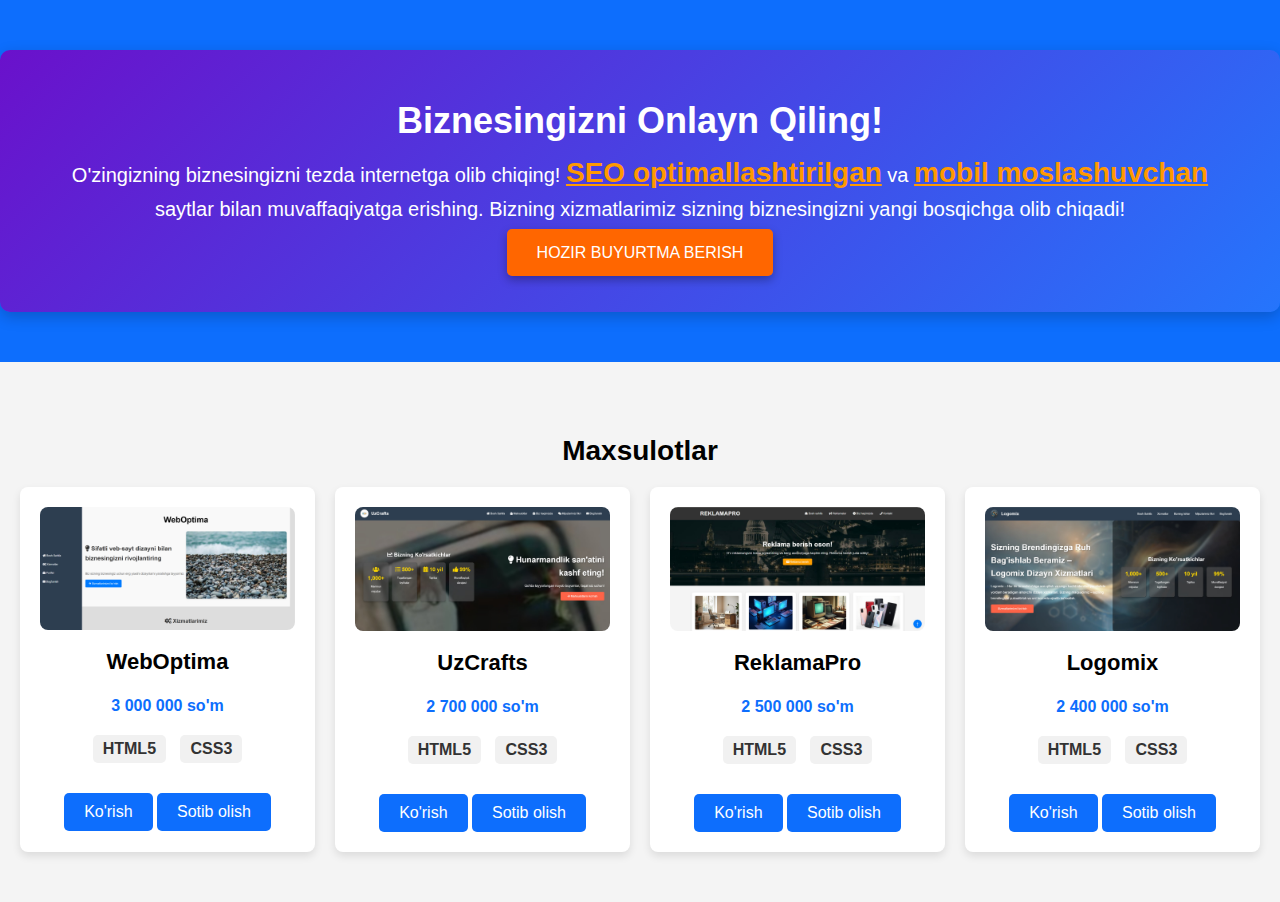
==== index.html @ 4760d8c3 "husniddinjabborov" ====
<!DOCTYPE html>
<html lang="uz">

<head>
    <meta charset="UTF-8">
    <meta name="viewport" content="width=device-width, initial-scale=1.0">
    <meta name="description"
        content="Biznesingizni rivojlantirish uchun mukammal SEO optimallashtirilgan, mobil moslashuvchan va zamonaviy dizaynga ega web saytlarni yaratamiz. Tez yuklanish va foydalanuvchilar uchun intuitiv interfeys bilan saytlaringiz Google qidiruvlarida yuqori o‘rinlarda chiqadi, mijozlaringizga ajoyib tajriba taqdim etadi. Eng so‘nggi texnologiyalar va professional dizayn bilan onlayn muvaffaqiyatga erishing.">
    <meta name="keywords"
        content="web saytlar yaratish, biznes saytlar, sayt sotish, SEO optimizatsiyasi, HTML, CSS, zamonaviy web dizayn, mobil versiya, e-commerce saytlar, shaxsiy blog yaratish, portfoliyo saytlar, SEO xizmatlari, responsiv dizayn, foydalanuvchi tajribasi, onlayn do‘kon, yuqori konversiya, professional sayt dizayni, SEO optimallashtirish strategiyasi">
    <meta name="subject"
        content="Biznesingizni rivojlantirish uchun SEO optimallashtirilgan, mobil moslashuvchan va zamonaviy dizaynga ega web saytlar sotish. Onlayn mavjudlikni kuchaytirish va raqobatbardosh ustunlikni qo‘lga kiritish uchun mukammal saytlar yaratish xizmatlari.">
    <meta name="copyright" content="Husniddin Jabborov">
    <meta name="language" content="uz">
    <meta name="robots" content="index,follow">
    <meta name="revised" content="Monday, February 3rd, 2025, 10:00 am"> <!-- yangilashni sanasi -->
    <meta name="abstract"
        content="Biznesingiz uchun mukammal SEO optimallashtirilgan, mobil moslashuvchan va zamonaviy dizaynga ega web saytlarni sotish xizmati. Yangi veb-sayt yaratish, mavjud saytni yangilash va biznesingizni onlayn muvaffaqiyatga erishish uchun sifatli xizmatlar.">

    <meta name="topic"
        content="Web saytlar yaratish, SEO optimallashtirish, onlayn biznesni rivojlantirish va muvaffaqiyatli e-commerce saytlar qurish">

    <meta name="summary"
        content="Biznesingizni rivojlantirish uchun SEO optimizatsiyalangan, mobil moslashuvchan va zamonaviy dizaynga ega mukammal web saytlarni sotib oling. Yuqori foydalanuvchi tajribasi, tez yuklanish va onlayn muvaffaqiyatga erishish uchun professional dizayn va texnologiyalar bilan ta'minlangan saytlar.">

    <meta name="Classification"
        content="Business, E-commerce, Web Design, SEO Optimization, Digital Marketing, Online Services, Professional Web Development, Mobile Responsive Design, User Experience, Business Solutions, Custom Websites, Startup Websites, Online Branding, Technology Solutions, IT Services">

    <meta name="author" content="Husniddin Jabborov, husniddinjabborov25.02.2003@gmail.com">
    <meta name="designer" content="Husniddin Jabborov">

    <meta name="reply-to" content="husniddinjabborov25.02.2003@gmail.com">
    <meta name="owner" content="Husniddin Jabborov">
    <meta name="url" content="http://www.sizningvebsaytingiz.com">
    <meta name="identifier-URL" content="http://www.sizningvebsaytingiz.com">
    <!-- Urls -->
    <meta name="directory" content="submission">
    <meta name="pagename"
        content="Biznesingizni Yuksaltiruvchi Mukammal Web Saytlar - SEO Maxsus Optimizatsiyasi, Mobil Moslashuvchanlik, Zamonaviy Dizayn Va Har Xil Biznes Xizmatlariga Mo‘ljallangan Sotish Xizmati">
    <meta name="category"
        content="Revolyutsion Web Development, Yangi Avlod E-Commerce Yechimlari, Biznesni Global Darajaga Ko'taruvchi Digital Xizmatlar Va Raqamli Transformatsiya">
    <meta name="coverage" content="Worldwide">
    <meta name="distribution" content="Global">
    <meta name="rating" content="General">
    <meta name="revisit-after" content="7 days">
    <meta name="subtitle"
        content="Biznesingizni onlayn qilish uchun eng zamonaviy, tezkor va samarali web saytlar – Kengaytirilgan dizayn, a'lo sifat, va yuqori darajadagi foydalanuvchi tajribasi bilan!">
    <meta name="target" content="all">
    <meta name="HandheldFriendly" content="True">
    <meta name="MobileOptimized" content="320">
    <meta name="date" content="Feb. 3, 2025">
    <meta name="search_date" content="2025-02-03">
    <meta name="DC.title"
        content="Biznesingizni Onlayn Rivojlantirish Uchun Mukammal, Innovatsion va Foydalanuvchi Do'st Web Saytlar – Yuksak Dizayn, Tezkor Ishlash va Maksimal Foyda Keltiradigan Yechimlar">

    <meta name="medium" content="website">
    <meta name="syndication-source" content="http://www.sizningvebsaytingiz.com">
    <meta name="original-source" content="http://www.sizningvebsaytingiz.com">
    <!-- Url -->
    <meta http-equiv="Expires" content="0">
    <meta http-equiv="Pragma" content="no-cache">
    <meta http-equiv="Cache-Control" content="no-cache">
    <!-- Keyinchalik olib tashlandi -->
    <meta http-equiv="imagetoolbar" content="no">
    <meta http-equiv="x-dns-prefetch-control" content="off">
    <meta property="og:title"
        content="Biznesingizni Onlayn Rivojlantirish Uchun Mukammal Web Saytlar – Tezkor, Xavfsiz va Foydalanuvchi Do'st Saytlar">
    <meta property="og:type" content="website">
    <meta property="og:url" content="http://www.sizningvebsaytingiz.com">
    <meta property="og:image" content="http://www.sizningvebsaytingiz.com/images/preview.jpg">
    <!-- URLs -->
    <meta property="og:site_name" content="Biznes Saytlar">
    <meta property="og:description"
        content="Biznesingizni onlayn dunyoga olib chiqing! SEO optimizatsiyalangan, mobilga moslashgan va zamonaviy dizaynga ega veb-saytlar bilan tezda onlayn savdo va xizmatlarni boshlang. Endi mijozlar sizni oson topadi!">

    <meta property="fb:page_id" content="61563907397893">
    <meta property="application-name"
        content="Biznes Uchun Mukammal Onlayn Saytlar – Tez, Xavfsiz va SEO Optimallashtirilgan">
    <meta property="og:email" content="husniddinjabborov25.02.2003@gmail.com">
    <meta property="og:phone_number" content="+99891 355 59 94 – Biz bilan bog'laning va xizmatlarimizdan foydalaning!">

    <meta property="og:fax_number" content="+99891 355 59 94 – Bizga hujjatlarni faks orqali yuboring!">


    <meta property="og:latitude" content="41.268315459428614">
    <meta property="og:longitude" content="71.49919369440215">
    <meta property="og:street-address" content="Vodiy ko'chasi">
    <meta property="og:locality" content="Kosonsoy">
    <meta property="og:region" content="Namangan viloyati">
    <meta property="og:postal-code" content="160300">
    <meta property="og:country-name" content="Uzbekistan">

    <meta property="fb:admins" content="61563907397893">

    <meta property="og:type" content="business.website">
    <meta property="og:points" content="0">

    <!-- <meta property="og:video" content="http://www.sizningvebsaytingiz.com/videos/intro.mp4">
    <meta property="og:video:height" content="720">
    <meta property="og:video:width" content="1280">
    <meta property="og:video:type" content="video/mp4"> -->
    <!-- Video yasab qo'yish kerak -->

    <!-- <meta property="og:audio" content="http://www.sizningvebsaytingiz.com/audio/background.mp3">
    <meta property="og:audio:title" content="Biznes Saytlar Promo">
    <meta property="og:audio:artist" content="Web Solutions">
    <meta property="og:audio:album" content="Website Promo Tracks">
    <meta property="og:audio:type" content="audio/mpeg"> -->
    <!-- Audio yasab qo'yish kerak -->

    <meta name="ICBM" content="41.268315459428614, 71.49919369440215">
    <meta name="generator" content="HTML, CSS">

    <!-- <meta name="norton-safeweb-site-verification"
        content=""> -->
    <!-- Norton Safe Web da tastiqlash kerak -->

    <meta name="apple-mobile-web-app-title" content="Husniddin Jabborov">
    <meta name="apple-mobile-web-app-capable" content="yes">
    <meta name="apple-touch-fullscreen" content="yes">
    <meta name="apple-mobile-web-app-status-bar-style" content="black">
    <meta name="format-detection" content="telephone=yes">

    <!-- <link rel="apple-touch-icon" href="/apple-touch-icon.png">
    <link rel="apple-touch-icon" sizes="72x72" href="touch-icon-ipad.png">
    <link rel="apple-touch-icon" sizes="114x114" href="touch-icon-iphone4.png"> 
    <link rel="apple-touch-startup-image" href="/startup.png">
    <link rel="apple-touch-startup-image" sizes="320x480" href="/startup-320x480.png">
    <link rel="apple-touch-startup-image" sizes="640x960" href="/startup-640x960.png">
    <link rel="apple-touch-startup-image" sizes="640x1136" href="/startup-640x1136.png">
    <link rel="apple-touch-startup-image" sizes="1536x2048" href="/startup-1536x2048.png"> -->
    <!-- lototib rasmi -->

    <meta http-equiv="Page-Enter" content="RevealTrans(Duration=2.0,Transition=2)">
    <meta http-equiv="Page-Exit" content="RevealTrans(Duration=3.0,Transition=12)">
    <meta name="mssmarttagspreventparsing" content="true">
    <meta name="msvalidate.01" content="6E3AD52DC176461A3C81DD6E98003BC9">
    <meta http-equiv="cleartype" content="on">
    <meta name="news_keywords" content="web saytlar yaratish, biznes saytlar, sayt sotish, SEO optimizatsiyasi, HTML, CSS, zamonaviy web dizayn, mobil versiya, e-commerce saytlar, shaxsiy blog yaratish, portfoliyo saytlar, SEO xizmatlari, responsiv dizayn, foydalanuvchi tajribasi, onlayn do‘kon, yuqori konversiya, professional sayt dizayni, SEO optimallashtirish strategiyasi">

    <!-- <meta name='blogcatalog'> -->
    <!-- BlogCatalog da ro'yxatdan o'tkazib qo'yish -->

    <title>Web Saytlar Sotish - Biznes Uchun Mukammal Saytlar</title>
    <link rel="stylesheet" href="style.css">
</head>

<body>
    
    <!-- Hero Section -->
    <section class="hero">
        <div class="hero-content">
            <h1>Biznesingizni Onlayn Qiling!</h1>
            <p>O'zingizning biznesingizni tezda internetga olib chiqing! <span class="highlight">SEO optimallashtirilgan</span> va <span class="highlight">mobil moslashuvchan</span> saytlar bilan muvaffaqiyatga erishing. Bizning xizmatlarimiz sizning biznesingizni yangi bosqichga olib chiqadi!</p>
            <a href="http://t.me/HusniddinJabborovAloqaBot" class="cta-button" target="_blank">Hozir Buyurtma Berish</a>
        </div>
        
    </section>
    
    <!-- Products Section -->
    <section class="products">
        <h2>Maxsulotlar</h2>
        <div class="product-grid">
            <!-- Card 4 -->
            <div class="product-card">
                <img src="./images/weboptima.jpg"
                alt="Sayt #4 - SEO optimizatsiyasi va yuqori tezlikda ishlash">
                <h3>WebOptima</h3>
                <p class="price">3 000 000 so'm</p>
                <div class="technologies">
                    <span class="tech">HTML5</span>
                    <span class="tech">CSS3</span>
                </div>
                <a href="https://weboptima.vercel.app/" class="product-link" target="_blank">Ko'rish</a>
                <a href="http://t.me/HusniddinJabborovAloqaBot" class="buy-button" target="_blank">Sotib olish</a>
            </div>
            
            <!-- Card 3 -->
            <div class="product-card">
                <img src="./images/uzcrafts.jpg"
                    alt="Sayt #3 - E-commerce integratsiyasi va SEO optimallashtirish">
                <h3>UzCrafts</h3>
                <p class="price">2 700 000 so'm</p>
                <div class="technologies">
                    <span class="tech">HTML5</span>
                    <span class="tech">CSS3</span>
                </div>
                <a href="https://uzcrafts.vercel.app/" class="product-link" target="_blank">Ko'rish</a>
                <a href="http://t.me/HusniddinJabborovAloqaBot" class="buy-button" target="_blank">Sotib olish</a>
            </div>

            <!-- Card 2 -->
            <div class="product-card">
                <img src="./images/reklamapro.jpg"
                    alt="Sayt #2 - Minimalist dizayn, mobil moslashuvchanlik">
                <h3>ReklamaPro</h3>
                <p class="price">2 500 000 so'm</p>
                <div class="technologies">
                    <span class="tech">HTML5</span>
                    <span class="tech">CSS3</span>
                </div>
                <a href="https://reklamapro.vercel.app/" class="product-link" target="_blank">Ko'rish</a>
                <a href="http://t.me/HusniddinJabborovAloqaBot" class="buy-button" target="_blank">Sotib olish</a>
            </div>

            <!-- Card 1 -->
            <div class="product-card">
                <img src="./images/logomix.jpg" alt="Biznes Sayti #1 - Mobil versiya ham mavjud">
                <h3>Logomix</h3>
                <p class="price">2 400 000 so'm</p>
                <div class="technologies">
                    <span class="tech">HTML5</span>
                    <span class="tech">CSS3</span>
                </div>
                <a href="https://logomix.vercel.app/" class="product-link" target="_blank">Ko'rish</a>
                <a href="http://t.me/HusniddinJabborovAloqaBot" class="buy-button" target="_blank">Sotib olish</a>
            </div>

        </div>
    </section>

</body>

</html>
---- style.css ----
body {
  font-family: Arial, sans-serif;
  margin: 0;
  padding: 0;
  background-color: #f4f4f4;
}

.hero {
  background-color: #0d6efd;
  color: white;
  padding: 50px 0;
  text-align: center;
}
.hero-content {
  max-width: 1200px;
  margin: 0 auto;
  text-align: center;
  padding: 50px;
  background: linear-gradient(135deg, #6a11cb, #2575fc);
  color: white;
  border-radius: 10px;
  box-shadow: 0 5px 15px rgba(0, 0, 0, 0.2);
  transition: transform 0.3s ease-in-out;
}

.hero h1 {
  margin: 0;
  font-size: 36px;
}

.hero p {
  font-size: 20px;
  margin-top: 10px;
  line-height: 1.5;
}

.highlight {
  color: #ff9900;
  font-weight: bold;
  font-size: 1.4em;
  text-decoration: underline;
}

.cta-button {
  padding: 15px 30px;
  background-color: #ff6600;
  color: white;
  font-size: 1rem;
  text-transform: uppercase;
  border-radius: 5px;
  text-decoration: none;
  box-shadow: 0 4px 10px rgba(0, 0, 0, 0.3);
  transition: background-color 0.3s ease;
}

.cta-button:hover {
  background-color: #ff4400;
}


.products {
  padding: 50px 20px;
  text-align: center;
}

h2 {
  font-size: 28px;
  margin-bottom: 20px;
}

.product-grid {
  display: grid;
  grid-template-columns: repeat(4, 1fr);
  gap: 20px;
  margin-top: 20px;
}

.product-card {
  background-color: #fff;
  padding: 20px;
  border-radius: 8px;
  box-shadow: 0 4px 8px rgba(0, 0, 0, 0.1);
  text-align: center;
}

.product-card img {
  width: 100%;
  height: auto;
  border-radius: 8px;
}

.product-card h3 {
  margin-top: 15px;
  font-size: 22px;
}

.product-card p {
  margin: 10px 0;
  font-size: 16px;
}

.price {
  font-size: 20px;
  font-weight: bold;
  color: #0d6efd;
  margin: 10px 0;
}

.product-link, .buy-button {
  display: inline-block;
  margin-top: 10px;
  padding: 10px 20px;
  background-color: #0d6efd;
  color: white;
  text-decoration: none;
  border-radius: 5px;
}

.product-link:hover, .buy-button:hover {
  background-color: #0b5ed7;
}

.technologies {
  margin: 15px 0;
}

.tech {
  display: inline-block;
  background-color: #f1f1f1;
  color: #333;
  padding: 5px 10px;
  margin: 5px;
  border-radius: 5px;
  font-size: 1rem;
  font-weight: 600;
}

.tech:hover {
  background-color: #3498db;
  color: white;
}
@media (max-width: 768px) {
  .highlight {
    font-size: 1.2em;
  }
  
  .cta-button { 
    font-size: 0.8em;
  }
  .product-grid {
    grid-template-columns: repeat(2, 1fr);
  }
}

@media (max-width: 480px) {
  .highlight {
    font-size: 1em;
  }
  .cta-button { 
    font-size: 0.6em;
  }
  .product-grid {
    grid-template-columns: 1fr;
  }

  .hero h1 {
    font-size: 28px;
  }

  .hero p {
    font-size: 16px;
  }

  .cta-button {
    padding: 8px 16px;
  }

  .product-card h3 {
    font-size: 18px;
  }

  .product-card p {
    font-size: 14px;
  }
}
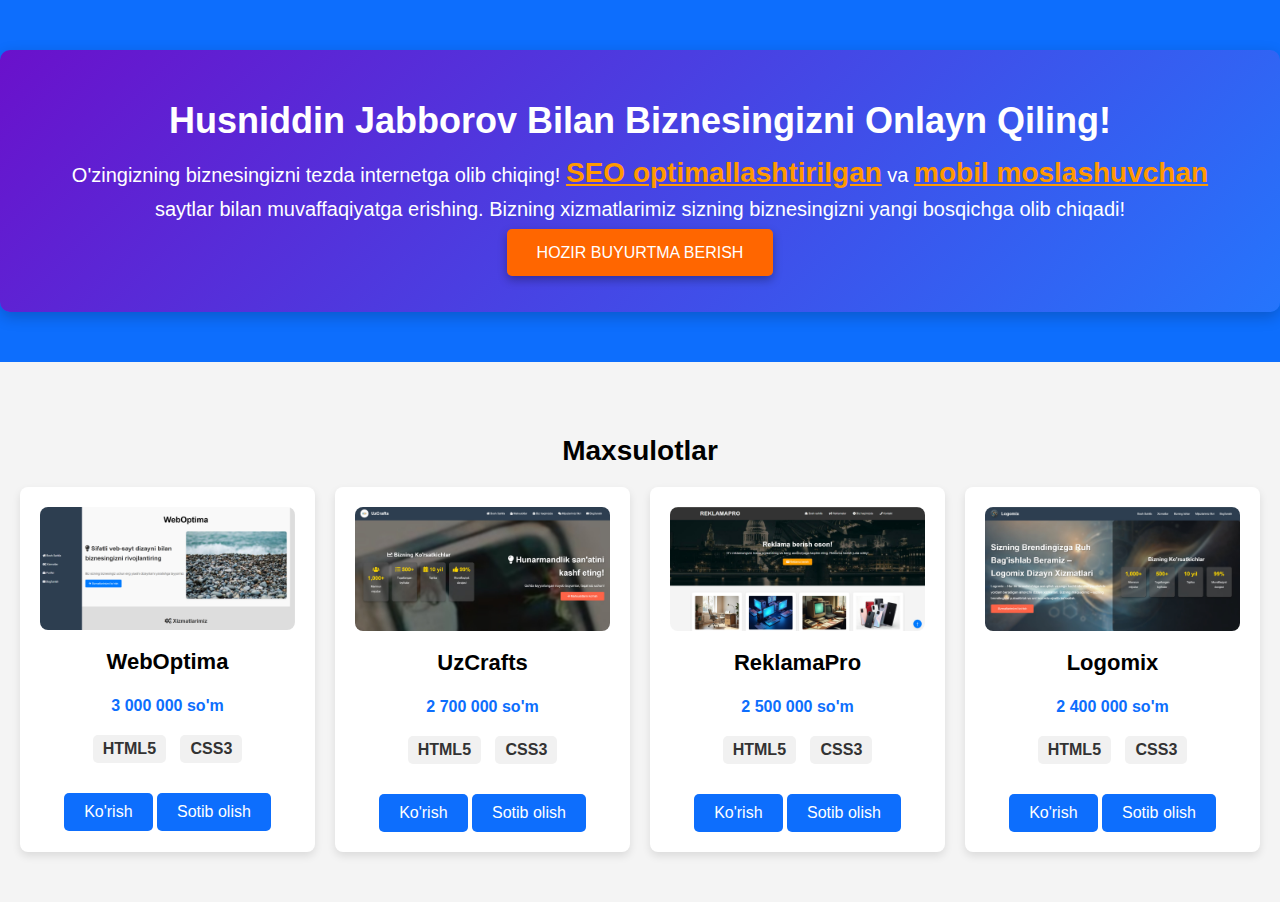
==== commit 940f60cb: "husniddinjabborov" ====
--- a/index.html
+++ b/index.html
@@ -31,8 +31,8 @@
 
     <meta name="reply-to" content="husniddinjabborov25.02.2003@gmail.com">
     <meta name="owner" content="Husniddin Jabborov">
-    <meta name="url" content="http://www.sizningvebsaytingiz.com">
-    <meta name="identifier-URL" content="http://www.sizningvebsaytingiz.com">
+    <meta name="url" content="https://husniddinjabborov.vercel.app/">
+    <meta name="identifier-URL" content="https://husniddinjabborov.vercel.app/">
     <!-- Urls -->
     <meta name="directory" content="submission">
     <meta name="pagename"
@@ -54,8 +54,8 @@
         content="Biznesingizni Onlayn Rivojlantirish Uchun Mukammal, Innovatsion va Foydalanuvchi Do'st Web Saytlar – Yuksak Dizayn, Tezkor Ishlash va Maksimal Foyda Keltiradigan Yechimlar">
 
     <meta name="medium" content="website">
-    <meta name="syndication-source" content="http://www.sizningvebsaytingiz.com">
-    <meta name="original-source" content="http://www.sizningvebsaytingiz.com">
+    <meta name="syndication-source" content="https://husniddinjabborov.vercel.app/">
+    <meta name="original-source" content="https://husniddinjabborov.vercel.app/">
     <!-- Url -->
     <meta http-equiv="Expires" content="0">
     <meta http-equiv="Pragma" content="no-cache">
@@ -66,8 +66,8 @@
     <meta property="og:title"
         content="Biznesingizni Onlayn Rivojlantirish Uchun Mukammal Web Saytlar – Tezkor, Xavfsiz va Foydalanuvchi Do'st Saytlar">
     <meta property="og:type" content="website">
-    <meta property="og:url" content="http://www.sizningvebsaytingiz.com">
-    <meta property="og:image" content="http://www.sizningvebsaytingiz.com/images/preview.jpg">
+    <meta property="og:url" content="https://husniddinjabborov.vercel.app/">
+    <!-- <meta property="og:image" content="http://www.sizningvebsaytingiz.com/images/preview.jpg"> -->
     <!-- URLs -->
     <meta property="og:site_name" content="Biznes Saytlar">
     <meta property="og:description"
@@ -150,7 +150,7 @@
     <!-- Hero Section -->
     <section class="hero">
         <div class="hero-content">
-            <h1>Biznesingizni Onlayn Qiling!</h1>
+            <h1>Husniddin Jabborov Bilan Biznesingizni Onlayn Qiling!</h1>
             <p>O'zingizning biznesingizni tezda internetga olib chiqing! <span class="highlight">SEO optimallashtirilgan</span> va <span class="highlight">mobil moslashuvchan</span> saytlar bilan muvaffaqiyatga erishing. Bizning xizmatlarimiz sizning biznesingizni yangi bosqichga olib chiqadi!</p>
             <a href="http://t.me/HusniddinJabborovAloqaBot" class="cta-button" target="_blank">Hozir Buyurtma Berish</a>
         </div>
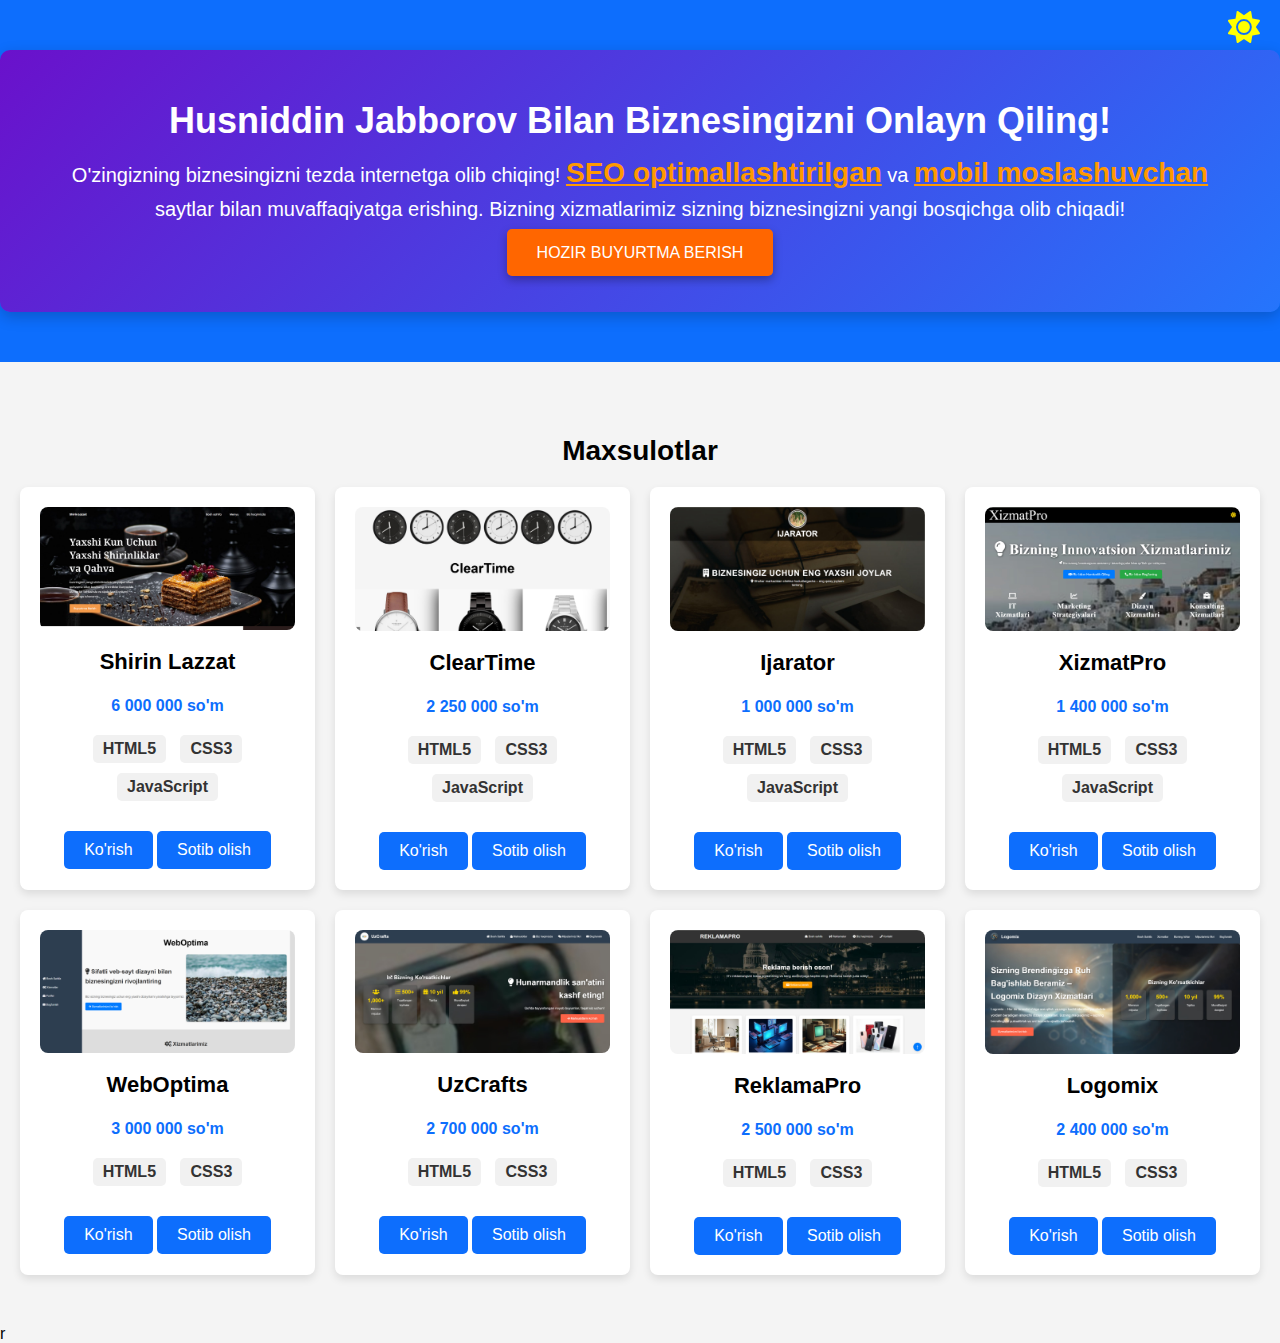
==== commit 312b02a8: "husniddinjabborov" ====
--- a/index.html
+++ b/index.html
@@ -27,7 +27,7 @@
         content="Business, E-commerce, Web Design, SEO Optimization, Digital Marketing, Online Services, Professional Web Development, Mobile Responsive Design, User Experience, Business Solutions, Custom Websites, Startup Websites, Online Branding, Technology Solutions, IT Services">
 
     <meta name="author" content="Husniddin Jabborov, husniddinjabborov25.02.2003@gmail.com">
-    <meta name="designer" content="Husniddin Jabborov">
+    <meta name="designer" content="Husniddin Jabborov, Web Design Mastery">
 
     <meta name="reply-to" content="husniddinjabborov25.02.2003@gmail.com">
     <meta name="owner" content="Husniddin Jabborov">
@@ -109,10 +109,11 @@
     <!-- Audio yasab qo'yish kerak -->
 
     <meta name="ICBM" content="41.268315459428614, 71.49919369440215">
-    <meta name="generator" content="HTML, CSS">
-
-    <!-- <meta name="norton-safeweb-site-verification"
-        content=""> -->
+    <meta name="generator" content="HTML, CSS, JavaScript">
+
+    <meta name="norton-safeweb-site-verification"
+        content="D6BEZ7FWJ9LVPLUBR2U3Z7I2VW3-V4TU26EQQXMUCEAKSGXNLP9KM295IFF7GAOLE2DMYO49-FOPN4HKKOW5FQ-E3J9AN501TVAFF5GQVO5FFND8GSAZMGTWIRAA448R" />
+
     <!-- Norton Safe Web da tastiqlash kerak -->
 
     <meta name="apple-mobile-web-app-title" content="Husniddin Jabborov">
@@ -136,89 +137,153 @@
     <meta name="mssmarttagspreventparsing" content="true">
     <meta name="msvalidate.01" content="6E3AD52DC176461A3C81DD6E98003BC9">
     <meta http-equiv="cleartype" content="on">
-    <meta name="news_keywords" content="web saytlar yaratish, biznes saytlar, sayt sotish, SEO optimizatsiyasi, HTML, CSS, zamonaviy web dizayn, mobil versiya, e-commerce saytlar, shaxsiy blog yaratish, portfoliyo saytlar, SEO xizmatlari, responsiv dizayn, foydalanuvchi tajribasi, onlayn do‘kon, yuqori konversiya, professional sayt dizayni, SEO optimallashtirish strategiyasi">
+    <meta name="news_keywords"
+        content="web saytlar yaratish, biznes saytlar, sayt sotish, SEO optimizatsiyasi, HTML, CSS, zamonaviy web dizayn, mobil versiya, e-commerce saytlar, shaxsiy blog yaratish, portfoliyo saytlar, SEO xizmatlari, responsiv dizayn, foydalanuvchi tajribasi, onlayn do‘kon, yuqori konversiya, professional sayt dizayni, SEO optimallashtirish strategiyasi">
 
     <!-- <meta name='blogcatalog'> -->
     <!-- BlogCatalog da ro'yxatdan o'tkazib qo'yish -->
+
+    <!-- Google tag (gtag.js) -->
+    <script async src="https://www.googletagmanager.com/gtag/js?id=G-PV66FWGRDP"></script>
+    <script>
+        window.dataLayer = window.dataLayer || [];
+        function gtag() { dataLayer.push(arguments); }
+        gtag('js', new Date());
+
+        gtag('config', 'G-PV66FWGRDP');
+    </script>
+    <link rel="stylesheet" href="https://cdnjs.cloudflare.com/ajax/libs/font-awesome/6.0.0-beta3/css/all.min.css">
 
     <title>Web Saytlar Sotish - Biznes Uchun Mukammal Saytlar</title>
     <link rel="stylesheet" href="style.css">
 </head>
 
 <body>
-    
-    <!-- Hero Section -->
-    <section class="hero">
-        <div class="hero-content">
-            <h1>Husniddin Jabborov Bilan Biznesingizni Onlayn Qiling!</h1>
-            <p>O'zingizning biznesingizni tezda internetga olib chiqing! <span class="highlight">SEO optimallashtirilgan</span> va <span class="highlight">mobil moslashuvchan</span> saytlar bilan muvaffaqiyatga erishing. Bizning xizmatlarimiz sizning biznesingizni yangi bosqichga olib chiqadi!</p>
-            <a href="http://t.me/HusniddinJabborovAloqaBot" class="cta-button" target="_blank">Hozir Buyurtma Berish</a>
-        </div>
-        
-    </section>
-    
-    <!-- Products Section -->
-    <section class="products">
-        <h2>Maxsulotlar</h2>
-        <div class="product-grid">
-            <!-- Card 4 -->
-            <div class="product-card">
-                <img src="./images/weboptima.jpg"
-                alt="Sayt #4 - SEO optimizatsiyasi va yuqori tezlikda ishlash">
-                <h3>WebOptima</h3>
-                <p class="price">3 000 000 so'm</p>
-                <div class="technologies">
-                    <span class="tech">HTML5</span>
-                    <span class="tech">CSS3</span>
-                </div>
-                <a href="https://weboptima.vercel.app/" class="product-link" target="_blank">Ko'rish</a>
-                <a href="http://t.me/HusniddinJabborovAloqaBot" class="buy-button" target="_blank">Sotib olish</a>
+
+    <button class="fixed-button" id="theme-toggle">
+        <i class="fas fa-sun"></i>
+        <i class="fas fa-moon" style="display: none;"></i>
+    </button>
+
+    <main>
+
+        <section class="hero">
+            <div class="hero-content">
+                <h1>Husniddin Jabborov Bilan Biznesingizni Onlayn Qiling!</h1>
+                <p>O'zingizning biznesingizni tezda internetga olib chiqing! <span class="highlight">SEO
+                        optimallashtirilgan</span> va <span class="highlight">mobil moslashuvchan</span> saytlar bilan
+                    muvaffaqiyatga erishing. Bizning xizmatlarimiz sizning biznesingizni yangi bosqichga olib chiqadi!
+                </p>
+                <a href="http://t.me/HusniddinJabborovAloqaBot" class="cta-button" target="_blank">Hozir Buyurtma
+                    Berish</a>
             </div>
-            
-            <!-- Card 3 -->
-            <div class="product-card">
-                <img src="./images/uzcrafts.jpg"
-                    alt="Sayt #3 - E-commerce integratsiyasi va SEO optimallashtirish">
-                <h3>UzCrafts</h3>
-                <p class="price">2 700 000 so'm</p>
-                <div class="technologies">
-                    <span class="tech">HTML5</span>
-                    <span class="tech">CSS3</span>
-                </div>
-                <a href="https://uzcrafts.vercel.app/" class="product-link" target="_blank">Ko'rish</a>
-                <a href="http://t.me/HusniddinJabborovAloqaBot" class="buy-button" target="_blank">Sotib olish</a>
+
+        </section>
+
+        <section class="products">
+            <h2>Maxsulotlar</h2>
+            <div class="product-grid">
+                <div class="product-card">
+                    <img src="./images/shirinlazzat.jpg" alt="">
+                    <h3>Shirin Lazzat</h3>
+                    <p class="price">6 000 000 so'm</p>
+                    <div class="technologies">
+                        <span class="tech">HTML5</span>
+                        <span class="tech">CSS3</span>
+                        <span class="tech">JavaScript</span>
+                    </div>
+                    <a href="https://shirinlazzat.vercel.app" class="product-link" target="_blank">Ko'rish</a>
+                    <a href="http://t.me/HusniddinJabborovAloqaBot" class="buy-button" target="_blank">Sotib olish</a>
+                </div>
+                <div class="product-card">
+                    <img src="./images/cleartime.jpg" alt="">
+                    <h3>ClearTime</h3>
+                    <p class="price">2 250 000 so'm</p>
+                    <div class="technologies">
+                        <span class="tech">HTML5</span>
+                        <span class="tech">CSS3</span>
+                        <span class="tech">JavaScript</span>
+                    </div>
+                    <a href="https://cleartime.vercel.app" class="product-link" target="_blank">Ko'rish</a>
+                    <a href="http://t.me/HusniddinJabborovAloqaBot" class="buy-button" target="_blank">Sotib olish</a>
+                </div>
+                <div class="product-card">
+                    <img src="./images/ijarator.jpg" alt="">
+                    <h3>Ijarator</h3>
+                    <p class="price">1 000 000 so'm</p>
+                    <div class="technologies">
+                        <span class="tech">HTML5</span>
+                        <span class="tech">CSS3</span>
+                        <span class="tech">JavaScript</span>
+                    </div>
+                    <a href="https://ijarator.vercel.app/" class="product-link" target="_blank">Ko'rish</a>
+                    <a href="http://t.me/HusniddinJabborovAloqaBot" class="buy-button" target="_blank">Sotib olish</a>
+                </div>
+                <div class="product-card">
+                    <img src="./images/xizmatpro.jpg" alt="">
+                    <h3>XizmatPro</h3>
+                    <p class="price">1 400 000 so'm</p>
+                    <div class="technologies">
+                        <span class="tech">HTML5</span>
+                        <span class="tech">CSS3</span>
+                        <span class="tech">JavaScript</span>
+                    </div>
+                    <a href="https://xizmatpro.vercel.app/" class="product-link" target="_blank">Ko'rish</a>
+                    <a href="http://t.me/HusniddinJabborovAloqaBot" class="buy-button" target="_blank">Sotib olish</a>
+                </div>
+                <div class="product-card">
+                    <img src="./images/weboptima.jpg" alt="">
+                    <h3>WebOptima</h3>
+                    <p class="price">3 000 000 so'm</p>
+                    <div class="technologies">
+                        <span class="tech">HTML5</span>
+                        <span class="tech">CSS3</span>
+                    </div>
+                    <a href="https://weboptima.vercel.app/" class="product-link" target="_blank">Ko'rish</a>
+                    <a href="http://t.me/HusniddinJabborovAloqaBot" class="buy-button" target="_blank">Sotib olish</a>
+                </div>
+
+                <div class="product-card">
+                    <img src="./images/uzcrafts.jpg" alt="">
+                    <h3>UzCrafts</h3>
+                    <p class="price">2 700 000 so'm</p>
+                    <div class="technologies">
+                        <span class="tech">HTML5</span>
+                        <span class="tech">CSS3</span>
+                    </div>
+                    <a href="https://uzcrafts.vercel.app/" class="product-link" target="_blank">Ko'rish</a>
+                    <a href="http://t.me/HusniddinJabborovAloqaBot" class="buy-button" target="_blank">Sotib olish</a>
+                </div>
+
+                <div class="product-card">
+                    <img src="./images/reklamapro.jpg" alt="">
+                    <h3>ReklamaPro</h3>
+                    <p class="price">2 500 000 so'm</p>
+                    <div class="technologies">
+                        <span class="tech">HTML5</span>
+                        <span class="tech">CSS3</span>
+                    </div>
+                    <a href="https://reklamapro.vercel.app/" class="product-link" target="_blank">Ko'rish</a>
+                    <a href="http://t.me/HusniddinJabborovAloqaBot" class="buy-button" target="_blank">Sotib olish</a>
+                </div>
+
+                <div class="product-card">
+                    <img src="./images/logomix.jpg" alt="">
+                    <h3>Logomix</h3>
+                    <p class="price">2 400 000 so'm</p>
+                    <div class="technologies">
+                        <span class="tech">HTML5</span>
+                        <span class="tech">CSS3</span>
+                    </div>
+                    <a href="https://logomix.vercel.app/" class="product-link" target="_blank">Ko'rish</a>
+                    <a href="http://t.me/HusniddinJabborovAloqaBot" class="buy-button" target="_blank">Sotib olish</a>
+                </div>
+
             </div>
-
-            <!-- Card 2 -->
-            <div class="product-card">
-                <img src="./images/reklamapro.jpg"
-                    alt="Sayt #2 - Minimalist dizayn, mobil moslashuvchanlik">
-                <h3>ReklamaPro</h3>
-                <p class="price">2 500 000 so'm</p>
-                <div class="technologies">
-                    <span class="tech">HTML5</span>
-                    <span class="tech">CSS3</span>
-                </div>
-                <a href="https://reklamapro.vercel.app/" class="product-link" target="_blank">Ko'rish</a>
-                <a href="http://t.me/HusniddinJabborovAloqaBot" class="buy-button" target="_blank">Sotib olish</a>
-            </div>
-
-            <!-- Card 1 -->
-            <div class="product-card">
-                <img src="./images/logomix.jpg" alt="Biznes Sayti #1 - Mobil versiya ham mavjud">
-                <h3>Logomix</h3>
-                <p class="price">2 400 000 so'm</p>
-                <div class="technologies">
-                    <span class="tech">HTML5</span>
-                    <span class="tech">CSS3</span>
-                </div>
-                <a href="https://logomix.vercel.app/" class="product-link" target="_blank">Ko'rish</a>
-                <a href="http://t.me/HusniddinJabborovAloqaBot" class="buy-button" target="_blank">Sotib olish</a>
-            </div>
-
-        </div>
-    </section>
-
+        </section>
+    </main>
+
+    <script src="./app.js"></script>r
 </body>
 
 </html>--- a/style.css
+++ b/style.css
@@ -5,19 +5,95 @@
   background-color: #f4f4f4;
 }
 
+.dark-theme {
+  background-color: #121212;
+  color: #ffffff;
+}
+
+.dark-theme .hero {
+  background-color: rgb(242, 145, 2);
+  color: rgb(0, 0, 0);
+}
+
+.dark-theme .hero .hero-content {
+  background: linear-gradient(135deg, rgb(149, 238, 52), rgb(218, 138, 3));
+  background-color: rgb(242, 145, 2);
+  color: rgb(0, 0, 0);
+}
+
+.dark-theme .highlight {
+  color: rgb(0, 102, 255);
+}
+
+.dark-theme .cta-button {
+  background-color: rgb(0, 153, 255);
+  color: rgb(0, 0, 0);
+}
+
+.dark-theme .cta-button:hover {
+  background-color: rgb(0, 187, 255);
+}
+
+.dark-theme .product-card {
+  background-color: rgb(0, 0, 0);
+}
+
+.dark-theme .price {
+  color: rgb(242, 145, 2);
+}
+
+.dark-theme .product-link,
+.dark-theme .buy-button {
+  background-color: rgb(242, 145, 2);
+  color: rgb(0, 0, 0);
+}
+.dark-theme .product-link:hover,
+.dark-theme .buy-button:hover {
+  background-color: rgb(244, 161, 40);
+}
+.dark-theme .tech {
+  background-color: rgb(14, 14, 14);
+  color: rgb(204, 204, 204);
+}
+ .tech:hover {
+  background-color: rgb(203, 103, 36);
+  color: rgb(0, 0, 0);
+}
+.dark-theme .fixed-button i {
+  color: white;
+}
+
+
+.fixed-button {
+  position: fixed;
+  top: 0;
+  right: 0;
+  padding: 10px 20px;
+  border: none;
+  border-radius: 5px;
+  font-size: 2em;
+  cursor: pointer;
+  background-color: transparent;
+}
+.fixed-button i {
+  color: yellow;
+}
+
+
 .hero {
-  background-color: #0d6efd;
-  color: white;
+  background-color: rgb(13, 110, 253);
+  color: rgb(255, 255, 255);
   padding: 50px 0;
   text-align: center;
 }
+
 .hero-content {
   max-width: 1200px;
   margin: 0 auto;
   text-align: center;
   padding: 50px;
-  background: linear-gradient(135deg, #6a11cb, #2575fc);
-  color: white;
+  background: linear-gradient(135deg, rgb(106, 17, 203), rgb(37, 117, 252));
+  color: rgb(255, 255, 255);
   border-radius: 10px;
   box-shadow: 0 5px 15px rgba(0, 0, 0, 0.2);
   transition: transform 0.3s ease-in-out;
@@ -35,7 +111,7 @@
 }
 
 .highlight {
-  color: #ff9900;
+  color: rgb(255, 153, 0);
   font-weight: bold;
   font-size: 1.4em;
   text-decoration: underline;
@@ -43,8 +119,8 @@
 
 .cta-button {
   padding: 15px 30px;
-  background-color: #ff6600;
-  color: white;
+  background-color: rgb(255, 102, 0);
+  color: rgb(255, 255, 255);
   font-size: 1rem;
   text-transform: uppercase;
   border-radius: 5px;
@@ -54,7 +130,7 @@
 }
 
 .cta-button:hover {
-  background-color: #ff4400;
+  background-color: rgb(255, 68, 0);
 }
 
 
@@ -76,7 +152,7 @@
 }
 
 .product-card {
-  background-color: #fff;
+  background-color: rgb(255, 255, 255);
   padding: 20px;
   border-radius: 8px;
   box-shadow: 0 4px 8px rgba(0, 0, 0, 0.1);
@@ -102,22 +178,24 @@
 .price {
   font-size: 20px;
   font-weight: bold;
-  color: #0d6efd;
+  color: rgb(13, 110, 253);
   margin: 10px 0;
 }
 
-.product-link, .buy-button {
+.product-link,
+.buy-button {
   display: inline-block;
   margin-top: 10px;
   padding: 10px 20px;
-  background-color: #0d6efd;
-  color: white;
+  background-color: rgb(13, 110, 253);
+  color: rgb(255, 255, 255);
   text-decoration: none;
   border-radius: 5px;
 }
 
-.product-link:hover, .buy-button:hover {
-  background-color: #0b5ed7;
+.product-link:hover,
+.buy-button:hover {
+  background-color: rgb(11, 94, 215);
 }
 
 .technologies {
@@ -126,8 +204,8 @@
 
 .tech {
   display: inline-block;
-  background-color: #f1f1f1;
-  color: #333;
+  background-color: rgb(241, 241, 241);
+  color: rgb(51, 51, 51);
   padding: 5px 10px;
   margin: 5px;
   border-radius: 5px;
@@ -136,17 +214,19 @@
 }
 
 .tech:hover {
-  background-color: #3498db;
-  color: white;
-}
+  background-color: rgb(52, 152, 219);
+  color: rgb(255, 255, 255);
+}
+
 @media (max-width: 768px) {
   .highlight {
     font-size: 1.2em;
   }
-  
-  .cta-button { 
+
+  .cta-button {
     font-size: 0.8em;
   }
+
   .product-grid {
     grid-template-columns: repeat(2, 1fr);
   }
@@ -156,9 +236,11 @@
   .highlight {
     font-size: 1em;
   }
-  .cta-button { 
+
+  .cta-button {
     font-size: 0.6em;
   }
+
   .product-grid {
     grid-template-columns: 1fr;
   }
@@ -182,4 +264,4 @@
   .product-card p {
     font-size: 14px;
   }
-}
+}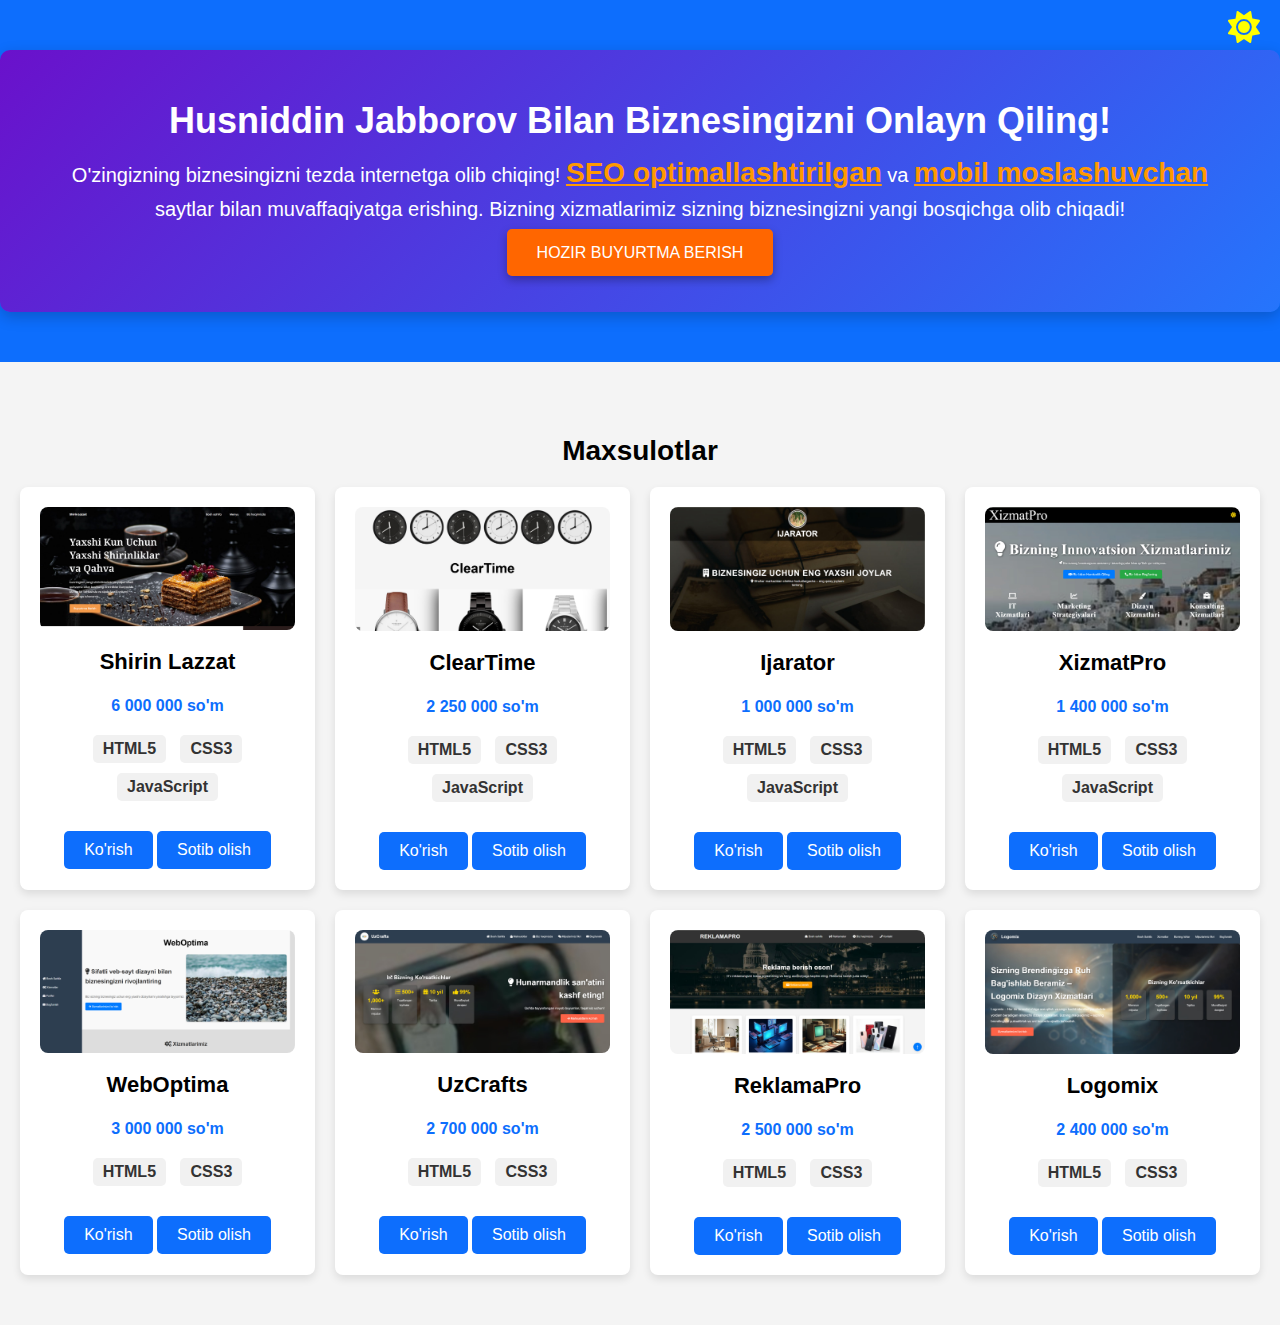
==== commit 0232912e: "husniddinjabborov" ====
--- a/index.html
+++ b/index.html
@@ -143,6 +143,7 @@
     <!-- <meta name='blogcatalog'> -->
     <!-- BlogCatalog da ro'yxatdan o'tkazib qo'yish -->
 
+    <meta name="yandex-verification" content="3cdf5e43364438ee" />
     <!-- Google tag (gtag.js) -->
     <script async src="https://www.googletagmanager.com/gtag/js?id=G-PV66FWGRDP"></script>
     <script>
@@ -152,6 +153,8 @@
 
         gtag('config', 'G-PV66FWGRDP');
     </script>
+    <script async src="https://pagead2.googlesyndication.com/pagead/js/adsbygoogle.js?client=ca-pub-8625981936449626"
+    crossorigin="anonymous"></script>
     <link rel="stylesheet" href="https://cdnjs.cloudflare.com/ajax/libs/font-awesome/6.0.0-beta3/css/all.min.css">
 
     <title>Web Saytlar Sotish - Biznes Uchun Mukammal Saytlar</title>
@@ -283,7 +286,7 @@
         </section>
     </main>
 
-    <script src="./app.js"></script>r
+    <script src="./app.js"></script>
 </body>
 
 </html>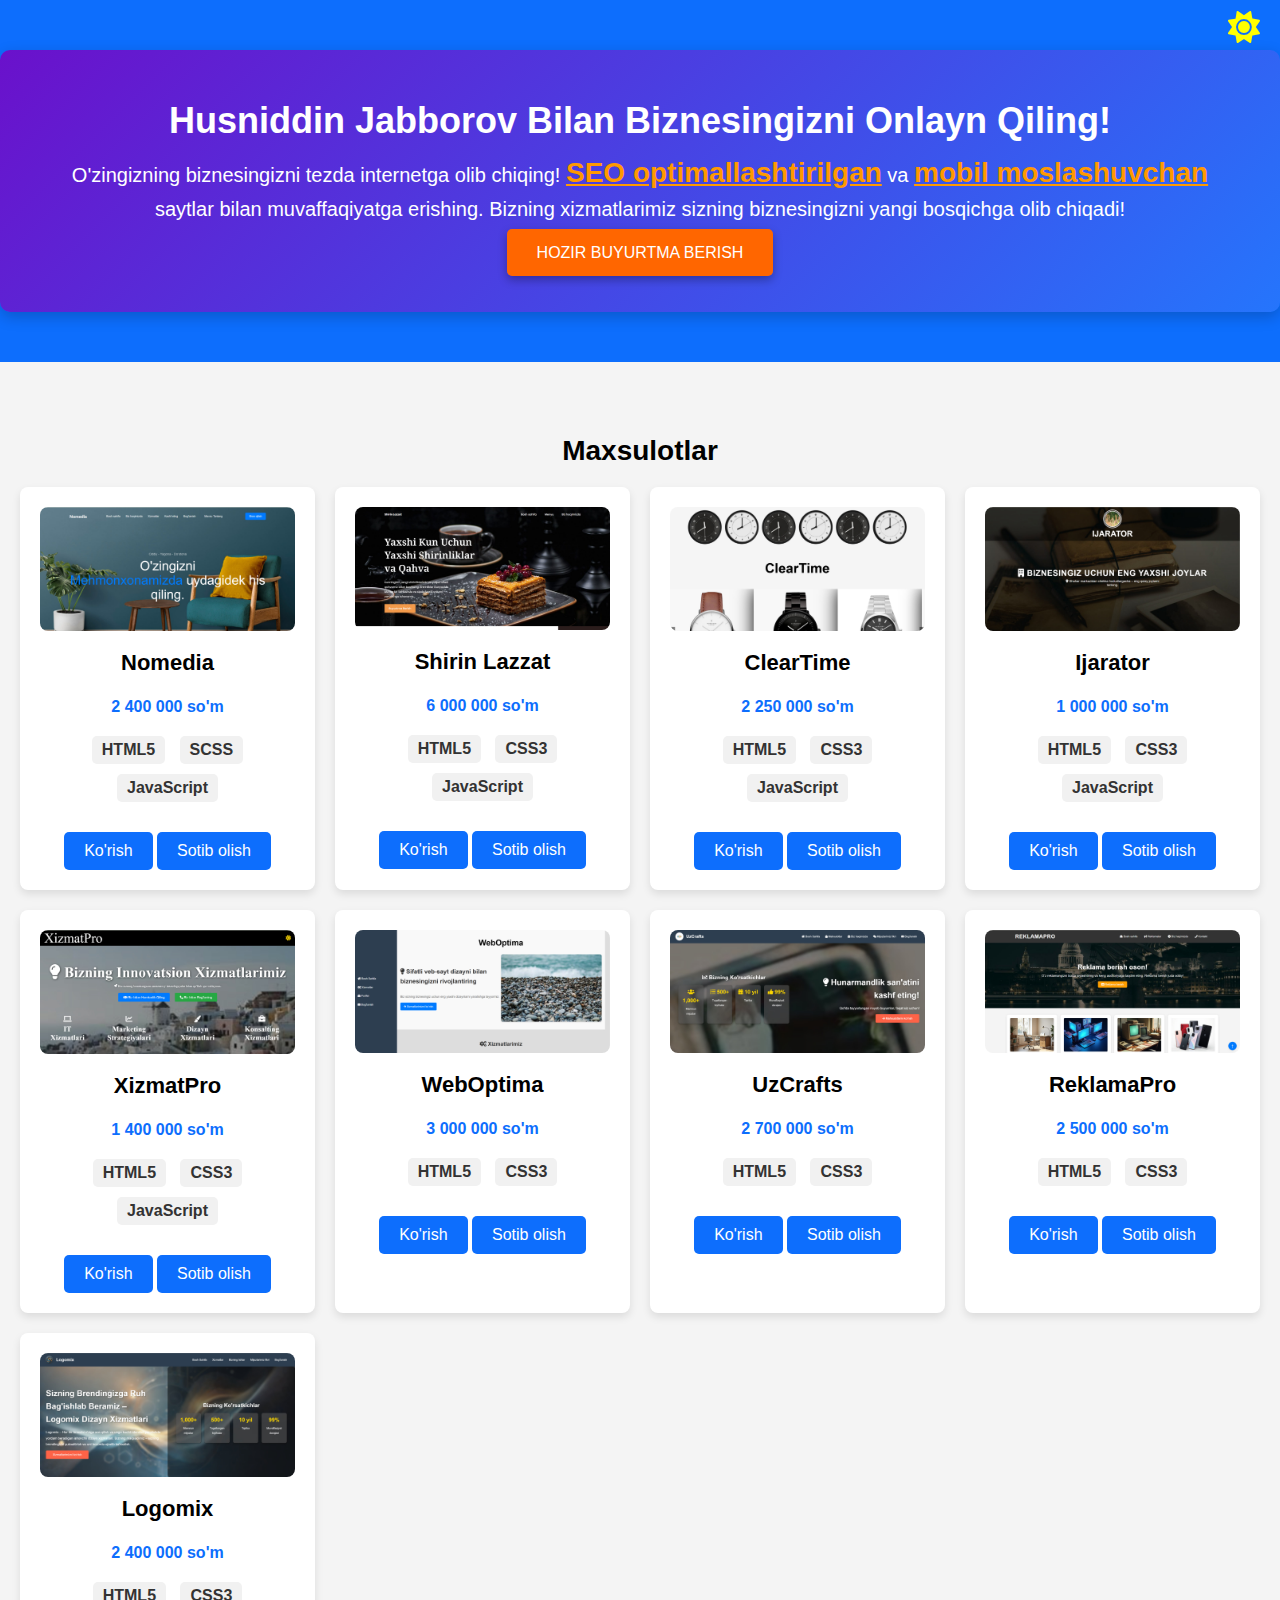
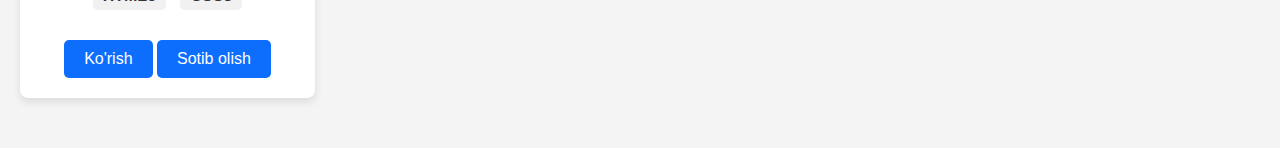
==== commit 733a75fb: "HusniddinJabborov" ====
--- a/index.html
+++ b/index.html
@@ -187,6 +187,18 @@
             <h2>Maxsulotlar</h2>
             <div class="product-grid">
                 <div class="product-card">
+                    <img src="./images/nomedia.jpg" alt="">
+                    <h3>Nomedia</h3>
+                    <p class="price">2 400 000 so'm</p>
+                    <div class="technologies">
+                        <span class="tech">HTML5</span>
+                        <span class="tech">SCSS</span>
+                        <span class="tech">JavaScript</span>
+                    </div>
+                    <a href="https://nomedia.vercel.app" class="product-link" target="_blank">Ko'rish</a>
+                    <a href="http://t.me/HusniddinJabborovAloqaBot" class="buy-button" target="_blank">Sotib olish</a>
+                </div>
+                <div class="product-card">
                     <img src="./images/shirinlazzat.jpg" alt="">
                     <h3>Shirin Lazzat</h3>
                     <p class="price">6 000 000 so'm</p>
